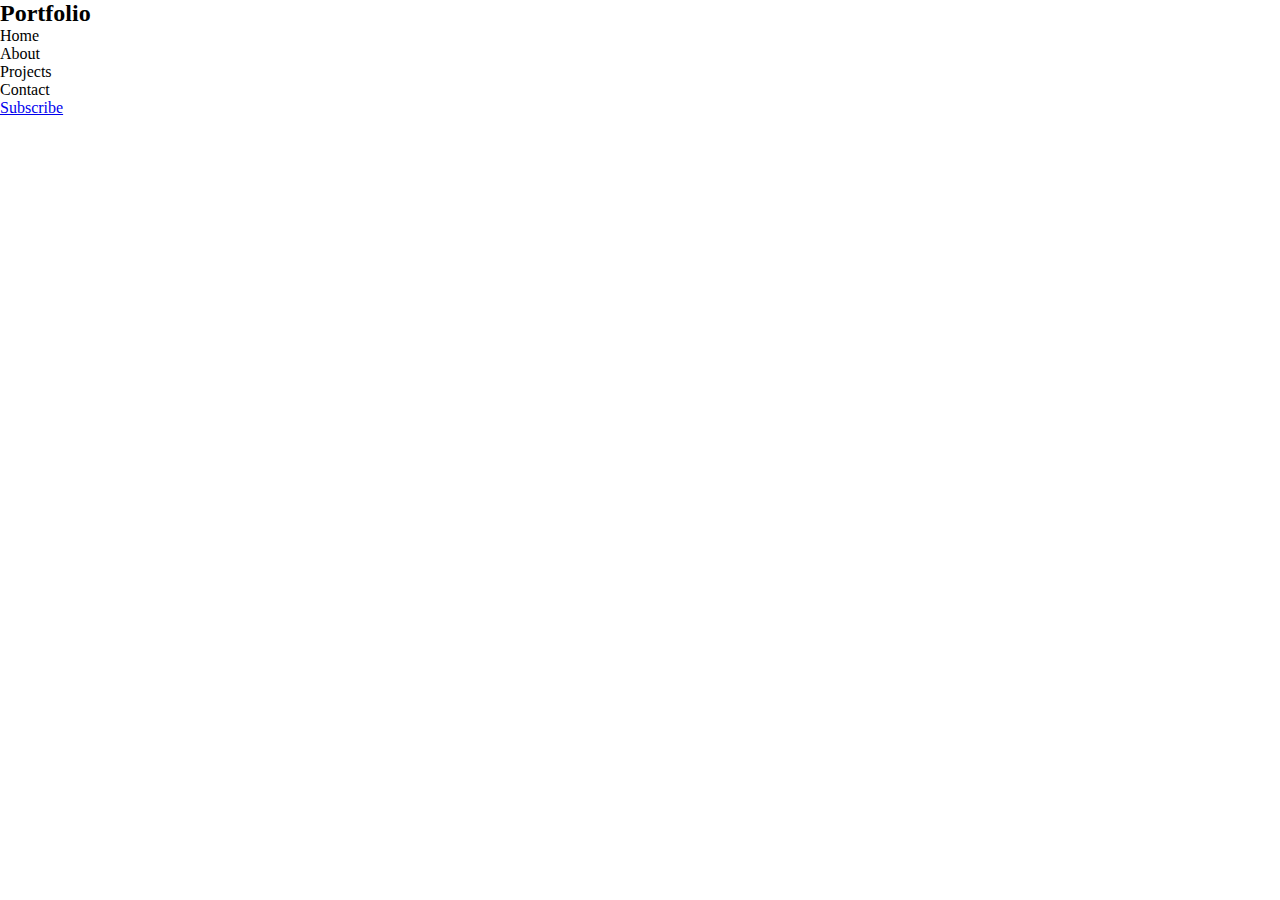
==== Portfolio website/index.html @ 3e4d36ba "updated index html css and 2 new file" ====
<!DOCTYPE html>
<html lang="en">
 

<head>
    <meta charset="UTF-8">
    <meta http-equiv="X-UA-Compatible" content="IE=edge">
    <meta name="viewport" content="width=device-width, initial-scale=1.0">
    <title>Portfolio</title>
    <link rel="stylesheet" href="style.css">
</head>


<body>
    <div class="hero">
        <h2 class="logo">Portfolio</h2>
        <ul>
            <li>Home</li>
            <li>About</li>
            <li>Projects</li>
            <li>Contact</li>
          </ul>
        <a href="#" class="btn"> Subscribe</a>
    </div>
</body>


</html>
---- Portfolio website/style.css ----
*{
    padding:0px;
    margin:0px;
    box-sizing: ;
}
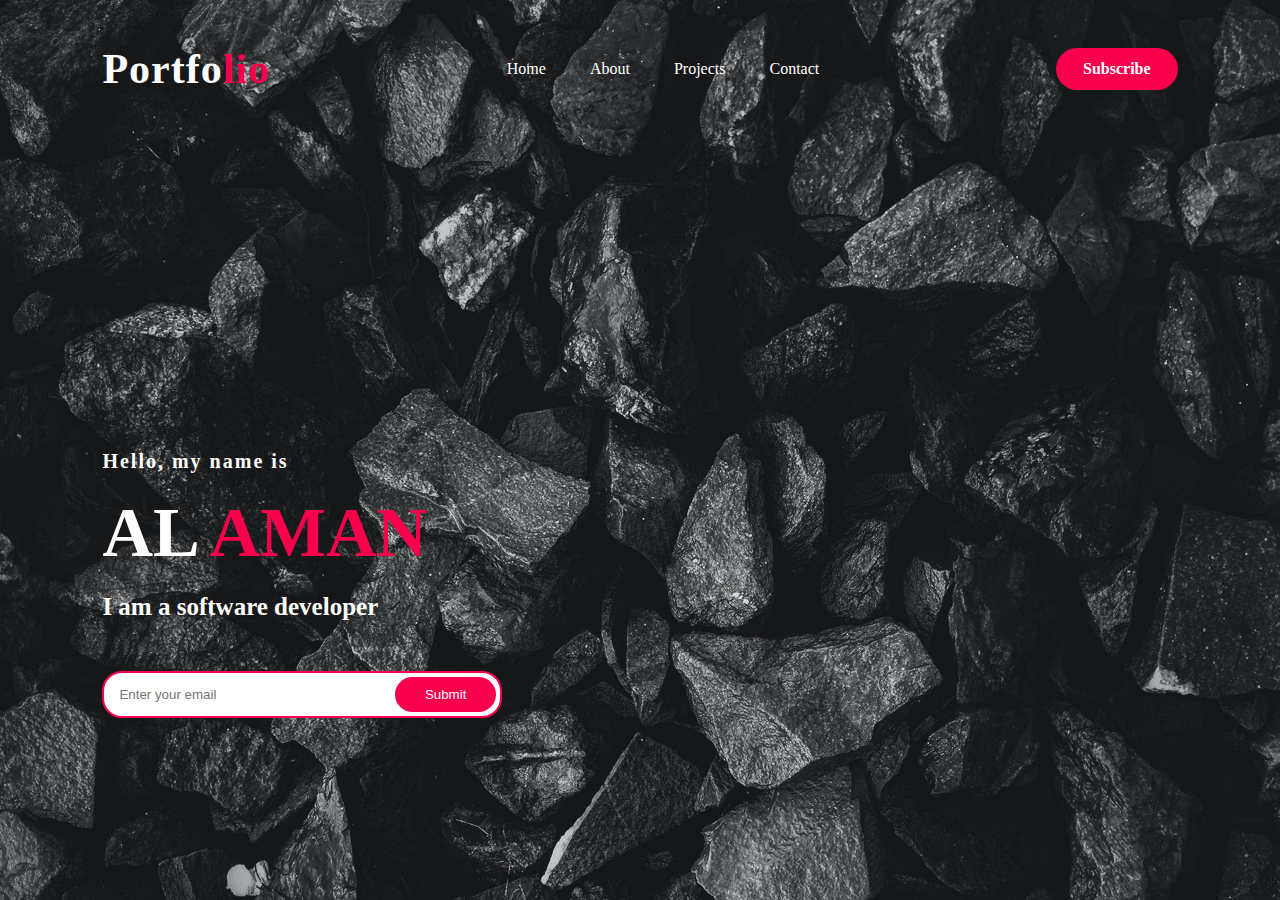
==== commit 89c04280: "updated portfolio website html and css" ====
--- a/Portfolio website/index.html
+++ b/Portfolio website/index.html
@@ -13,15 +13,28 @@
 
 <body>
     <div class="hero">
-        <h2 class="logo">Portfolio</h2>
+        <div class="nav">
+        <h2 class="logo">Portfo<span>lio</span></h2>
         <ul>
-            <li>Home</li>
-            <li>About</li>
-            <li>Projects</li>
-            <li>Contact</li>
-          </ul>
+            <li><a href="#">Home</a></li>
+            <li><a href="#">About</a></li>
+            <li><a href="#">Projects</a></li>
+            <li><a href="#">Contact</a></li>
+        </ul>    
         <a href="#" class="btn"> Subscribe</a>
     </div>
+    <div class="content">
+        <h4>Hello, my name is</h4>
+        <h1>AL <span>AMAN</span></h1>
+        <h3>I am a software developer</h3>
+            <div class="newsletter">
+                <form>
+                    <input type="email" name="email" id="mail" placeholder="Enter your email">
+                    <input type="submit" value="Submit">
+                </form>
+            </div>
+    </div>
+</div>
 </body>
 
 
--- a/Portfolio website/style.css
+++ b/Portfolio website/style.css
@@ -1,5 +1,114 @@
 *{
     padding:0px;
     margin:0px;
-    box-sizing: ;
+    box-sizing: border-box;
+}
+
+.hero{
+    height:100vh;
+    width:100%;
+    background-image: url(./images/image4.jpg);
+    background-size: cover;
+    background-position: center;
+    color: white;
+}
+
+.logo{
+    color:#ffffff;
+    font-size: 42px;
+    letter-spacing: 1px;
+    cursor:default;
+}
+
+span{
+    color:#f9004d;
+}
+
+ul li{
+    display: inline-block;
+    padding:10px 20px;
+}
+
+ul li a{
+    color:white;
+    text-decoration:none;
+}
+
+ul li a:hover{
+    color:#f9004d;
+}
+
+.nav{
+    display: flex;
+    align-items: center;
+    justify-content: space-between;
+    padding-top:45px;
+    padding-left:8%;
+    padding-right:8%;
+}
+
+.btn{
+    background-color:#f9004d;
+    color:white;
+    text-decoration:none;
+    border: 2px solid transparent;
+    font-weight: bold;
+    padding: 10px 25px;
+    border-radius:30px;
+    transition: transform .3s;
+}
+
+.btn:hover{
+    transform: scale(1.2);
+}
+
+.content{
+    position:absolute;
+    top:50%;
+    left: 8%;
+    right: 8%;
+}
+
+h1{
+    color:white;
+    margin: 20px 0 20px 0;
+    font-size:70px;
+}
+
+h3{
+    color:white;
+    font-size: 25px;
+    margin-bottom:50px;
+}
+
+h4{
+    color:white;
+    font-size: 20px;
+    letter-spacing: 2px;
+}
+
+.newsletter form{
+    width:400px;
+    max-width: 100%;
+    position:relative;
+}
+
+.newsletter form input:first-child{
+    width:100%;
+    display: inline-block;
+    padding: 14px 130px 14px 15px;
+    border: 2px solid #f9004d;
+    border-radius:20px;
+}
+
+.newsletter form input:last-child{
+    position:absolute;
+    display: inline-block;
+    border:none;
+    border-radius:20px;
+    padding: 10px 30px;
+    background-color:#f9004d;
+    color:white;
+    top: 6px;
+    right: 6px;
 }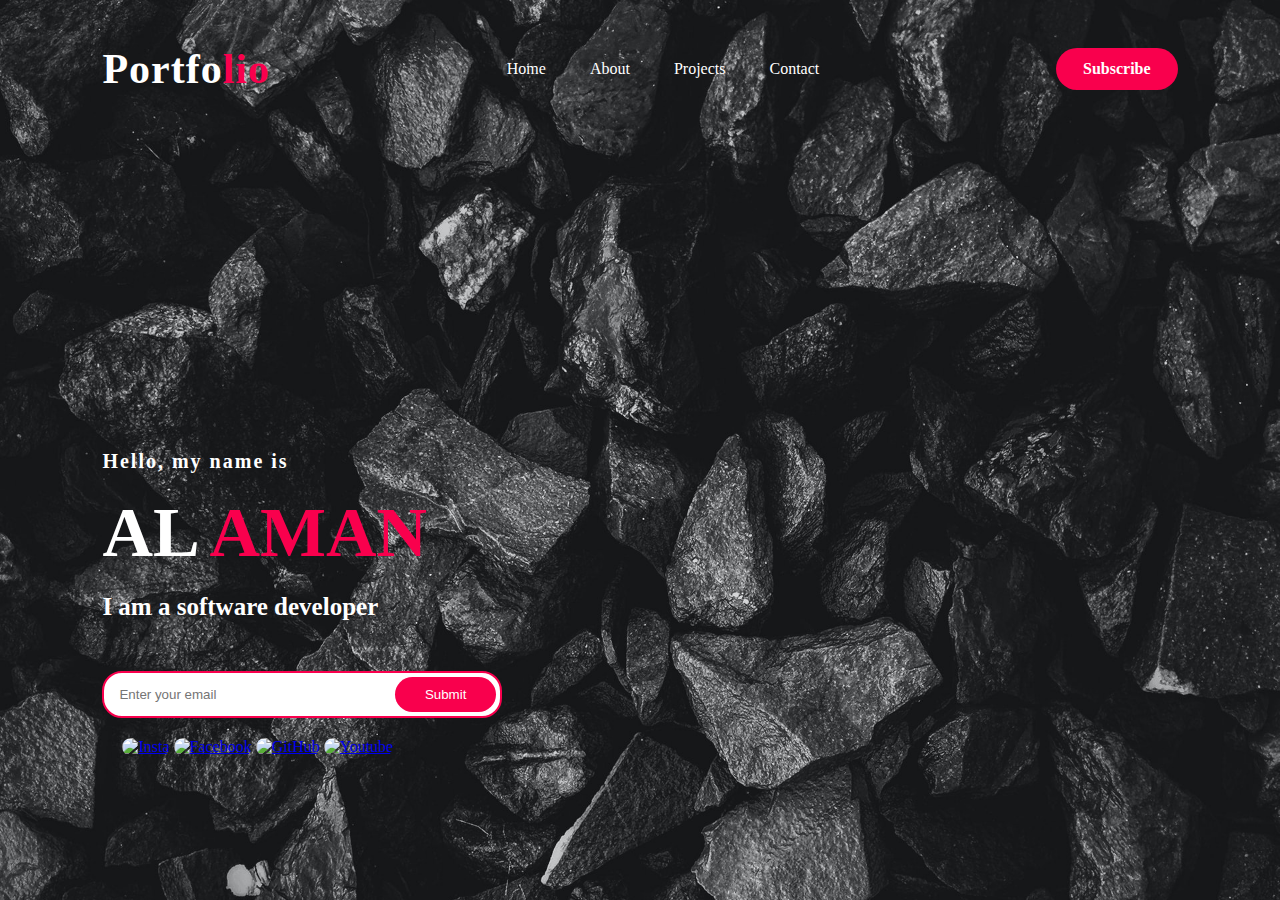
==== commit 8619a4f5: "added links to scial media to portfolio" ====
--- a/Portfolio website/index.html
+++ b/Portfolio website/index.html
@@ -9,7 +9,6 @@
     <title>Portfolio</title>
     <link rel="stylesheet" href="style.css">
 </head>
-
 
 <body>
     <div class="hero">
@@ -33,6 +32,12 @@
                     <input type="submit" value="Submit">
                 </form>
             </div>
+            <div class="links">
+                <a href="https://www.instagram.com/rajaman2k/" target="_blank"><img src="https://www.edigitalagency.com.au/wp-content/uploads/new-instagram-logo-png-transparent.png"  alt="Insta"></a>
+                <a href="https://www.facebook.com/rajaman2kyahoo/" target="_blank"><img src="https://www.pinclipart.com/picdir/big/2-21918_download-transparent-background-facebook-logo-clipart-facebook-logo.png" alt="Facebook"></a>
+                <a href="https://github.com/rajaman2k" target="_blank"><img src="https://image.flaticon.com/icons/png/512/270/270798.png" alt="GitHub"></a>
+                <a href="https://www.youtube.com/channel/UCjvE7G0LsyP2CY1hpLpCWQQ" target="_blank"><img src="https://image.flaticon.com/icons/png/512/2111/2111748.png" alt="Youtube"></a>
+            </div>
     </div>
 </div>
 </body>
--- a/Portfolio website/style.css
+++ b/Portfolio website/style.css
@@ -111,4 +111,20 @@
     color:white;
     top: 6px;
     right: 6px;
+}
+
+.links{
+    display: inline-block;
+    padding: 10px;
+    margin: 10px 10px 10px 10px;
+}
+
+.links:hover{
+    cursor:pointer;
+}
+
+img{
+    height:30px;
+    width:30px;
+    border-radius:10px;
 }